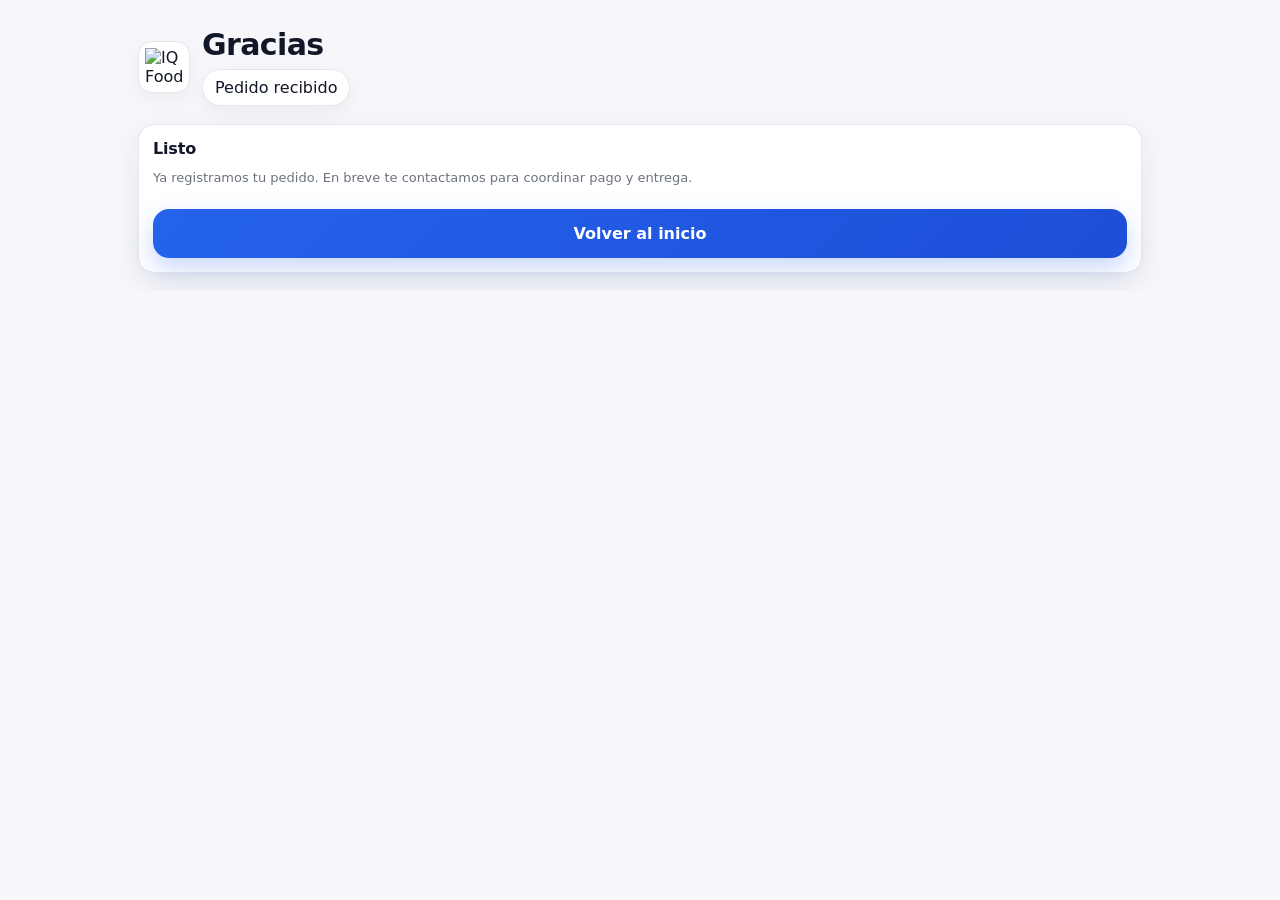
==== gracias.html @ 28593c91 "Add gracias.html for order confirmation page" ====
<!doctype html>
<html lang="es">
<head>
  <meta charset="utf-8" />
  <meta name="viewport" content="width=device-width,initial-scale=1" />
  <title>Gracias</title>
  <link rel="stylesheet" href="./styles.css?v=20260121-5" />
</head>
<body>
  <main class="wrap">
    <header class="hero">
      <div class="brand">
        <div class="logoBox" aria-label="Logo">
          <img src="https://ikifoods.com.ar/IQFoodsLogo.jpg" class="logoImg" alt="IQ Foods" />
        </div>
        <div class="brandText">
          <h1>Gracias</h1>
          <div class="badge">Pedido recibido</div>
        </div>
      </div>
    </header>

    <section class="card">
      <h2>Listo</h2>
      <div class="hint" style="margin-bottom:12px;">
        Ya registramos tu pedido. En breve te contactamos para coordinar pago y entrega.
      </div>

      <a class="btn" href="./index.html" style="text-decoration:none; display:inline-flex; justify-content:center;">
        Volver al inicio
      </a>
    </section>
  </main>
</body>
</html>
---- styles.css ----
:root{
  --bg:#f7f7fb;
  --card:#ffffff;
  --text:#111827;
  --muted:#6b7280;
  --line:#e5e7eb;
  --brand2:#2563eb;
  --danger:#b00020;
  --ok:#1b5e20;
  --radius:16px;
  --shadow: 0 10px 30px rgba(17,24,39,.08);
}

*{ box-sizing:border-box; }
html, body { width:100%; overflow-x:hidden; }

body{
  margin:0;
  font-family: ui-sans-serif, system-ui, -apple-system, Segoe UI, Roboto, Arial;
  background: var(--bg);
  color: var(--text);
}

.wrap{
  width:100%;
  max-width: 1040px;
  margin: 0 auto;
  padding: 18px;
}

.hero{
  display:flex;
  align-items:flex-end;
  justify-content:space-between;
  gap:16px;
  margin: 10px 0 18px;
}

.brand{
  display:flex;
  align-items:center;
  gap:12px;
  min-width:0;
}

.logoBox{
  width:52px;
  height:52px;
  border-radius: 14px;
  border:1px solid var(--line);
  background:#fff;
  box-shadow: 0 6px 18px rgba(17,24,39,.05);
  display:flex;
  align-items:center;
  justify-content:center;
  flex: 0 0 auto;
  overflow:hidden;
}

.logoImg{
  width:100%;
  height:100%;
  object-fit:contain;
  padding:6px;
}

.brandText{ min-width:0; }

h1{
  font-size: 30px;
  line-height: 1.1;
  margin:0;
  letter-spacing:-0.02em;
}

.meta{
  text-align:right;
  color: var(--muted);
  font-size: 14px;
  max-width: 320px;
}

.badge{
  display:inline-flex;
  align-items:center;
  gap:8px;
  padding:8px 12px;
  border:1px solid var(--line);
  border-radius: 999px;
  background:#fff;
  box-shadow: 0 6px 18px rgba(17,24,39,.05);
  width: fit-content;
  margin-top:8px;
}

.layout{
  display:grid;
  grid-template-columns: 1fr 380px;
  gap: 18px;
  align-items:start;
  min-width:0;
}

.card{
  background: var(--card);
  border:1px solid var(--line);
  border-radius: var(--radius);
  padding: 14px;
  box-shadow: var(--shadow);
  min-width:0;
}

.card h2{
  margin:0 0 12px;
  font-size: 16px;
  letter-spacing: -0.01em;
}

.cardTitleRow{
  display:flex;
  align-items:baseline;
  justify-content:space-between;
  gap:12px;
}

.hint{
  font-size: 13px;
  color: var(--muted);
}

.grid3{
  display:grid;
  grid-template-columns: 1fr 1fr 1fr;
  gap: 12px;
}

label{
  display:block;
  font-size: 13px;
  color: var(--muted);
}

input{
  width:100%;
  margin-top: 6px;
  padding: 12px 12px;
  border:1px solid var(--line);
  border-radius: 12px;
  outline:none;
  font-size: 14px;
  background:#fff;
}

input:focus{
  border-color: rgba(37,99,235,.45);
  box-shadow: 0 0 0 4px rgba(37,99,235,.12);
}

.row{
  display:flex;
  gap:12px;
  align-items:center;
  flex-wrap:wrap;
}

.radioPill{
  display:flex;
  gap:10px;
  flex-wrap:wrap;
}

.pill{
  display:inline-flex;
  align-items:center;
  gap:8px;
  padding: 10px 12px;
  border:1px solid var(--line);
  border-radius: 999px;
  cursor:pointer;
  user-select:none;
  background:#fff;
  color: var(--text);
}
.pill input{ width:auto; margin:0; }
.pill.active{
  border-color: rgba(37,99,235,.35);
  box-shadow: 0 0 0 4px rgba(37,99,235,.10);
}

.productsList{
  display:flex;
  flex-direction:column;
  gap:10px;
  min-width:0;
}

.productCard{
  border:1px solid var(--line);
  border-radius: 16px;
  padding: 12px;
  display:flex;
  justify-content:space-between;
  gap: 12px;
  background:#fff;
  min-width:0;
}

.productLeft{
  display:flex;
  gap:12px;
  align-items:center;
  min-width:0;
}

.productImg{
  width:56px;
  height:56px;
  border-radius: 14px;
  border:1px solid var(--line);
  object-fit:cover;
  background: linear-gradient(135deg, rgba(37,99,235,.12), rgba(29,78,216,.06));
  flex: 0 0 auto;
}

.thumb{
  width:56px;
  height:56px;
  border-radius: 14px;
  border: 1px solid var(--line);
  background: linear-gradient(135deg, rgba(37,99,235,.12), rgba(29,78,216,.06));
  display:flex;
  align-items:center;
  justify-content:center;
  font-weight:900;
  color: rgba(37,99,235,.8);
  flex: 0 0 auto;
}

.productInfo{ min-width:0; }
.productName{ font-weight:900; margin:0 0 4px; font-size: 15px; }

.productMeta{
  color: var(--muted);
  font-size: 12px;
  display:flex;
  gap:10px;
  flex-wrap:wrap;
  min-width:0;
}

.price{ font-weight:900; color: var(--text); }
.stockLow{ color:#b45309; }

.stepper{
  display:flex;
  align-items:center;
  gap:10px;
  flex: 0 0 auto;
}

.stepper button{
  width:40px;
  height:40px;
  border-radius: 12px;
  border:1px solid var(--line);
  background:#fff;
  cursor:pointer;
  font-size: 18px;
}

.qtyBox{
  width: 72px;
  max-width: 72px;
  text-align:center;
  font-weight:900;
}

.summaryRow{
  display:flex;
  justify-content:space-between;
  align-items:center;
  padding: 8px 0;
  color: var(--muted);
  font-size: 14px;
}
.summaryRow strong{ color: var(--text); }

.summaryTotal{
  border-top: 1px solid var(--line);
  margin-top: 8px;
  padding-top: 12px;
  font-size: 20px;
  color: var(--text);
  font-weight:900;
  display:flex;
  justify-content:space-between;
}

.chips{
  display:flex;
  flex-wrap:wrap;
  gap:8px;
  margin-top:12px;
}
.chip{
  font-size:12px;
  color: var(--text);
  background:#fff;
  border:1px solid var(--line);
  border-radius:999px;
  padding:6px 10px;
}

.cartEmpty{
  margin-top: 12px;
  padding: 10px 12px;
  border: 1px dashed var(--line);
  border-radius: 14px;
  color: var(--muted);
  font-size: 13px;
}

.cartList{
  margin-top: 12px;
  border-top: 1px dashed var(--line);
  padding-top: 10px;
  display:flex;
  flex-direction:column;
  gap:8px;
}

.cartItem{
  display:flex;
  justify-content:space-between;
  gap:10px;
  font-size: 13px;
  color: var(--muted);
}
.cartItem strong{
  color: var(--text);
  font-weight:900;
}

.error{ color: var(--danger); margin-top: 10px; font-size: 14px; }
.success{ color: var(--ok); margin-top: 10px; font-size: 14px; }

.btn{
  width:100%;
  border:0;
  border-radius: 16px;
  padding: 15px 14px;
  font-weight:900;
  cursor:pointer;
  margin-top: 12px;
  background: linear-gradient(135deg, var(--brand2), #1d4ed8);
  color: #fff;
  box-shadow: 0 10px 24px rgba(37,99,235,.25);
}

.btn:disabled{
  opacity:1;
  background:#c7d2fe;
  color:#ffffff;
  box-shadow:none;
  cursor:not-allowed;
}

.wa{
  display:block;
  margin-top: 10px;
  text-align:center;
  padding: 12px;
  border-radius: 14px;
  text-decoration:none;
  border:1px solid var(--line);
  background:#fff;
  color: var(--text);
}

.hidden{ display:none; }

@media (max-width: 920px){
  .layout{ grid-template-columns: 1fr; }
  .hero{ align-items:flex-start; flex-direction:column; }
  .meta{ text-align:left; max-width:none; }
  /* Evita doble boton en mobile */
  #submitBtn{ display:none; }
}

@media (max-width: 720px){
  .grid3{ grid-template-columns: 1fr; }
}

@media (max-width: 520px){
  .productCard{
    flex-direction: column;
    align-items: stretch;
  }
  .stepper{
    justify-content: flex-end;
  }
}

/* Sticky mobile */
.mobileSticky{ display:none; }

@media (max-width: 920px){
  .mobileSticky{
    display:block;
    position: sticky;
    bottom: 0;
    margin-top: 12px;
    border-radius: 16px;
    border:1px solid var(--line);
    background: rgba(255,255,255,.92);
    backdrop-filter: blur(8px);
    padding: 12px;
    box-shadow: 0 -10px 30px rgba(17,24,39,.10);
  }
  .mobileSticky .row{ justify-content:space-between; }
  .mobileSticky .btn{ margin-top: 10px; }
}
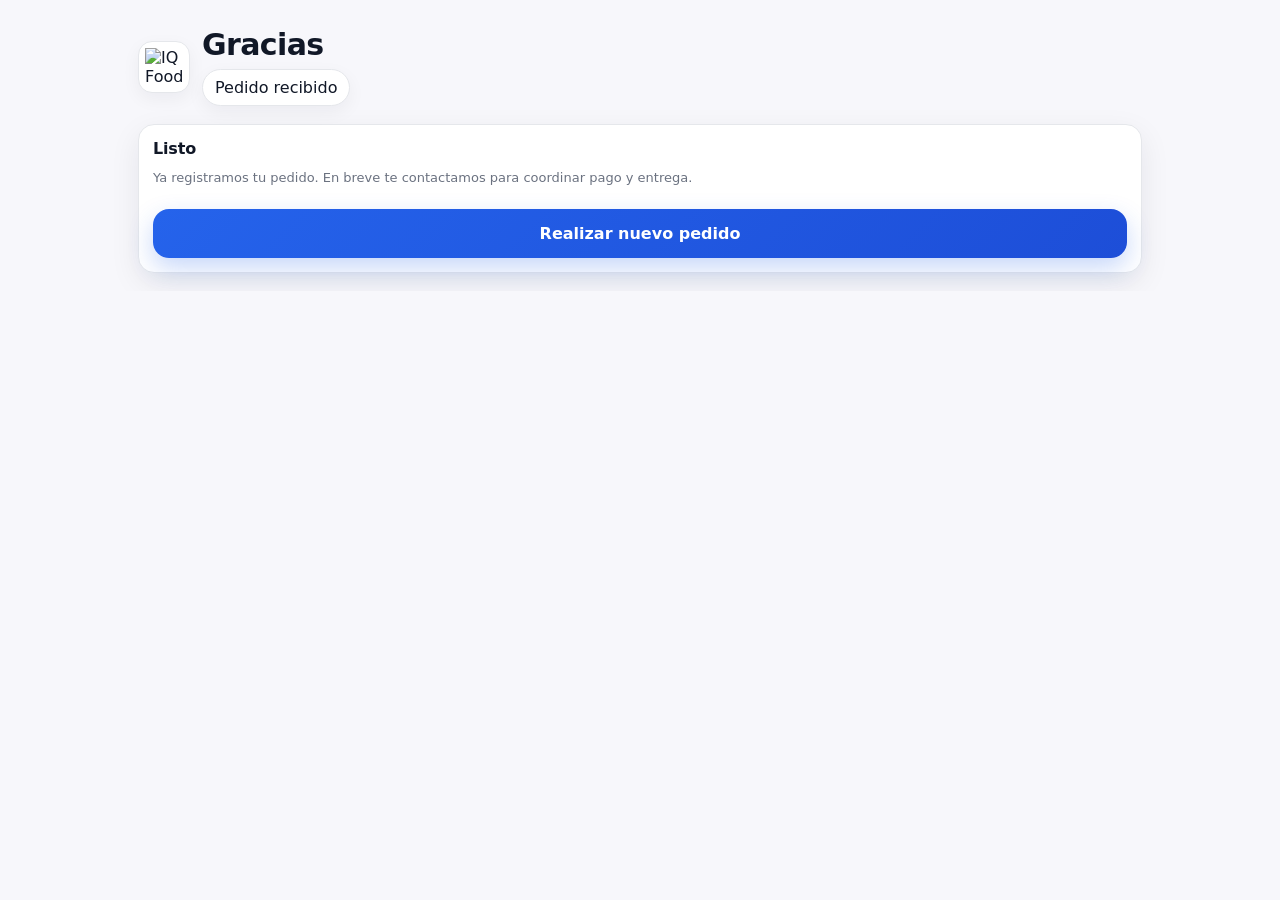
==== commit f74d9380: "Update gracias.html" ====
--- a/gracias.html
+++ b/gracias.html
@@ -26,8 +26,8 @@
         Ya registramos tu pedido. En breve te contactamos para coordinar pago y entrega.
       </div>
 
-      <a class="btn" href="./index.html" style="text-decoration:none; display:inline-flex; justify-content:center;">
-        Volver al inicio
+      <a class="btn" href="./" style="text-decoration:none; display:inline-flex; justify-content:center;">
+        Realizar nuevo pedido
       </a>
     </section>
   </main>
